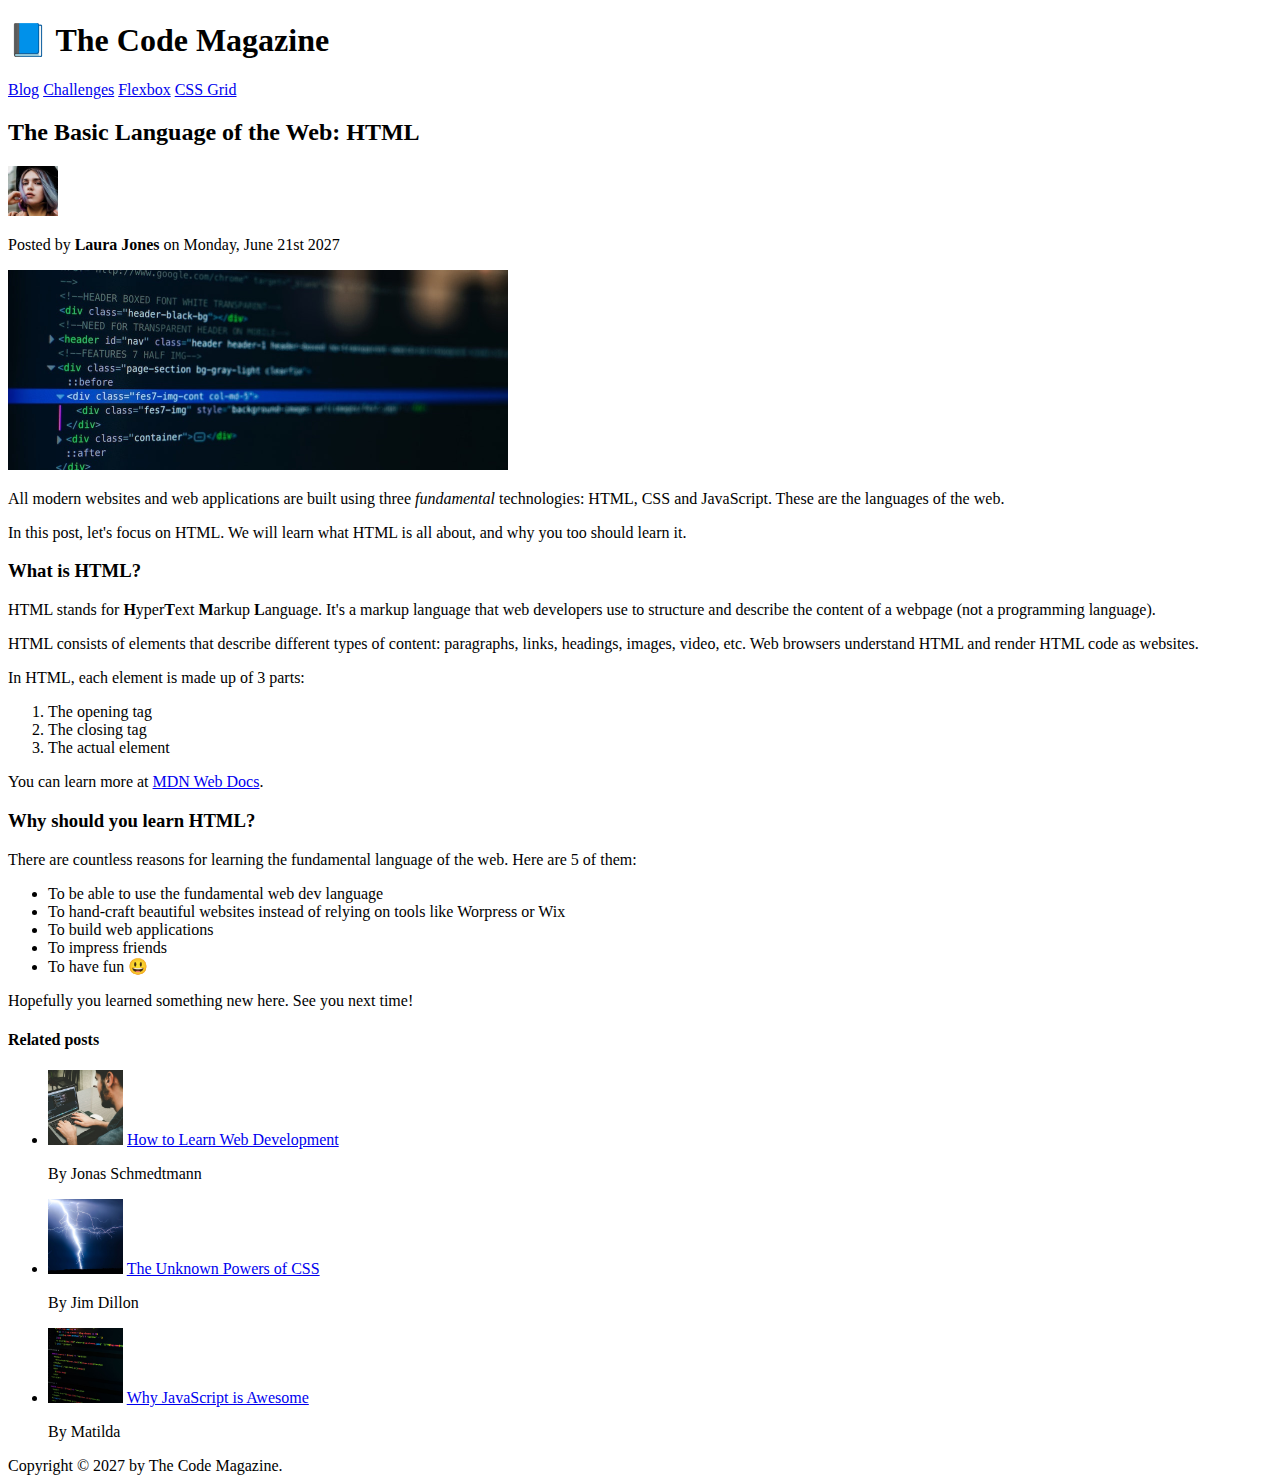
==== 03-CSS-Fundamentals/index.html @ 14dbea43 "sgfd" ====
<!DOCTYPE html>
<html lang="en">
  <head>
    <meta charset="UTF-8" />
    <title>The Basic Language of the Web: HTML</title>
  </head>

  <body>
    <!--
    <h1>The Basic Language of the Web: HTML</h1>
    <h2>The Basic Language of the Web: HTML</h2>
    <h3>The Basic Language of the Web: HTML</h3>
    <h4>The Basic Language of the Web: HTML</h4>
    <h5>The Basic Language of the Web: HTML</h5>
    <h6>The Basic Language of the Web: HTML</h6>
    -->

    <header>
      <h1>📘 The Code Magazine</h1>

      <nav>
        <a href="blog.html">Blog</a>
        <a href="#">Challenges</a>
        <a href="#">Flexbox</a>
        <a href="#">CSS Grid</a>
      </nav>
    </header>

    <article>
      <header>
        <h2>The Basic Language of the Web: HTML</h2>

        <img
          src="img/laura-jones.jpg"
          alt="Headshot of Laura Jones"
          height="50"
          width="50"
        />

        <p>Posted by <strong>Laura Jones</strong> on Monday, June 21st 2027</p>

        <img
          src="img/post-img.jpg"
          alt="HTML code on a screen"
          width="500"
          height="200"
        />
      </header>

      <p>
        All modern websites and web applications are built using three
        <em>fundamental</em>
        technologies: HTML, CSS and JavaScript. These are the languages of the
        web.
      </p>

      <p>
        In this post, let's focus on HTML. We will learn what HTML is all about,
        and why you too should learn it.
      </p>

      <h3>What is HTML?</h3>
      <p>
        HTML stands for <strong>H</strong>yper<strong>T</strong>ext
        <strong>M</strong>arkup <strong>L</strong>anguage. It's a markup
        language that web developers use to structure and describe the content
        of a webpage (not a programming language).
      </p>
      <p>
        HTML consists of elements that describe different types of content:
        paragraphs, links, headings, images, video, etc. Web browsers understand
        HTML and render HTML code as websites.
      </p>
      <p>In HTML, each element is made up of 3 parts:</p>

      <ol>
        <li>The opening tag</li>
        <li>The closing tag</li>
        <li>The actual element</li>
      </ol>

      <p>
        You can learn more at
        <a
          href="https://developer.mozilla.org/en-US/docs/Web/HTML"
          target="_blank"
          >MDN Web Docs</a
        >.
      </p>

      <h3>Why should you learn HTML?</h3>

      <p>
        There are countless reasons for learning the fundamental language of the
        web. Here are 5 of them:
      </p>

      <ul>
        <li>To be able to use the fundamental web dev language</li>
        <li>
          To hand-craft beautiful websites instead of relying on tools like
          Worpress or Wix
        </li>
        <li>To build web applications</li>
        <li>To impress friends</li>
        <li>To have fun 😃</li>
      </ul>

      <p>Hopefully you learned something new here. See you next time!</p>
    </article>

    <aside>
      <h4>Related posts</h4>

      <ul>
        <li>
          <img
            src="img/related-1.jpg"
            alt="Person programming"
            width="75"
            width="75"
          />
          <a href="#">How to Learn Web Development</a>
          <p>By Jonas Schmedtmann</p>
        </li>
        <li>
          <img src="img/related-2.jpg" alt="Lightning" width="75" heigth="75" />
          <a href="#">The Unknown Powers of CSS</a>
          <p>By Jim Dillon</p>
        </li>
        <li>
          <img
            src="img/related-3.jpg"
            alt="JavaScript code on a screen"
            width="75"
            height="75"
          />
          <a href="#">Why JavaScript is Awesome</a>
          <p>By Matilda</p>
        </li>
      </ul>
    </aside>

    <footer>Copyright &copy; 2027 by The Code Magazine.</footer>
  </body>
</html>
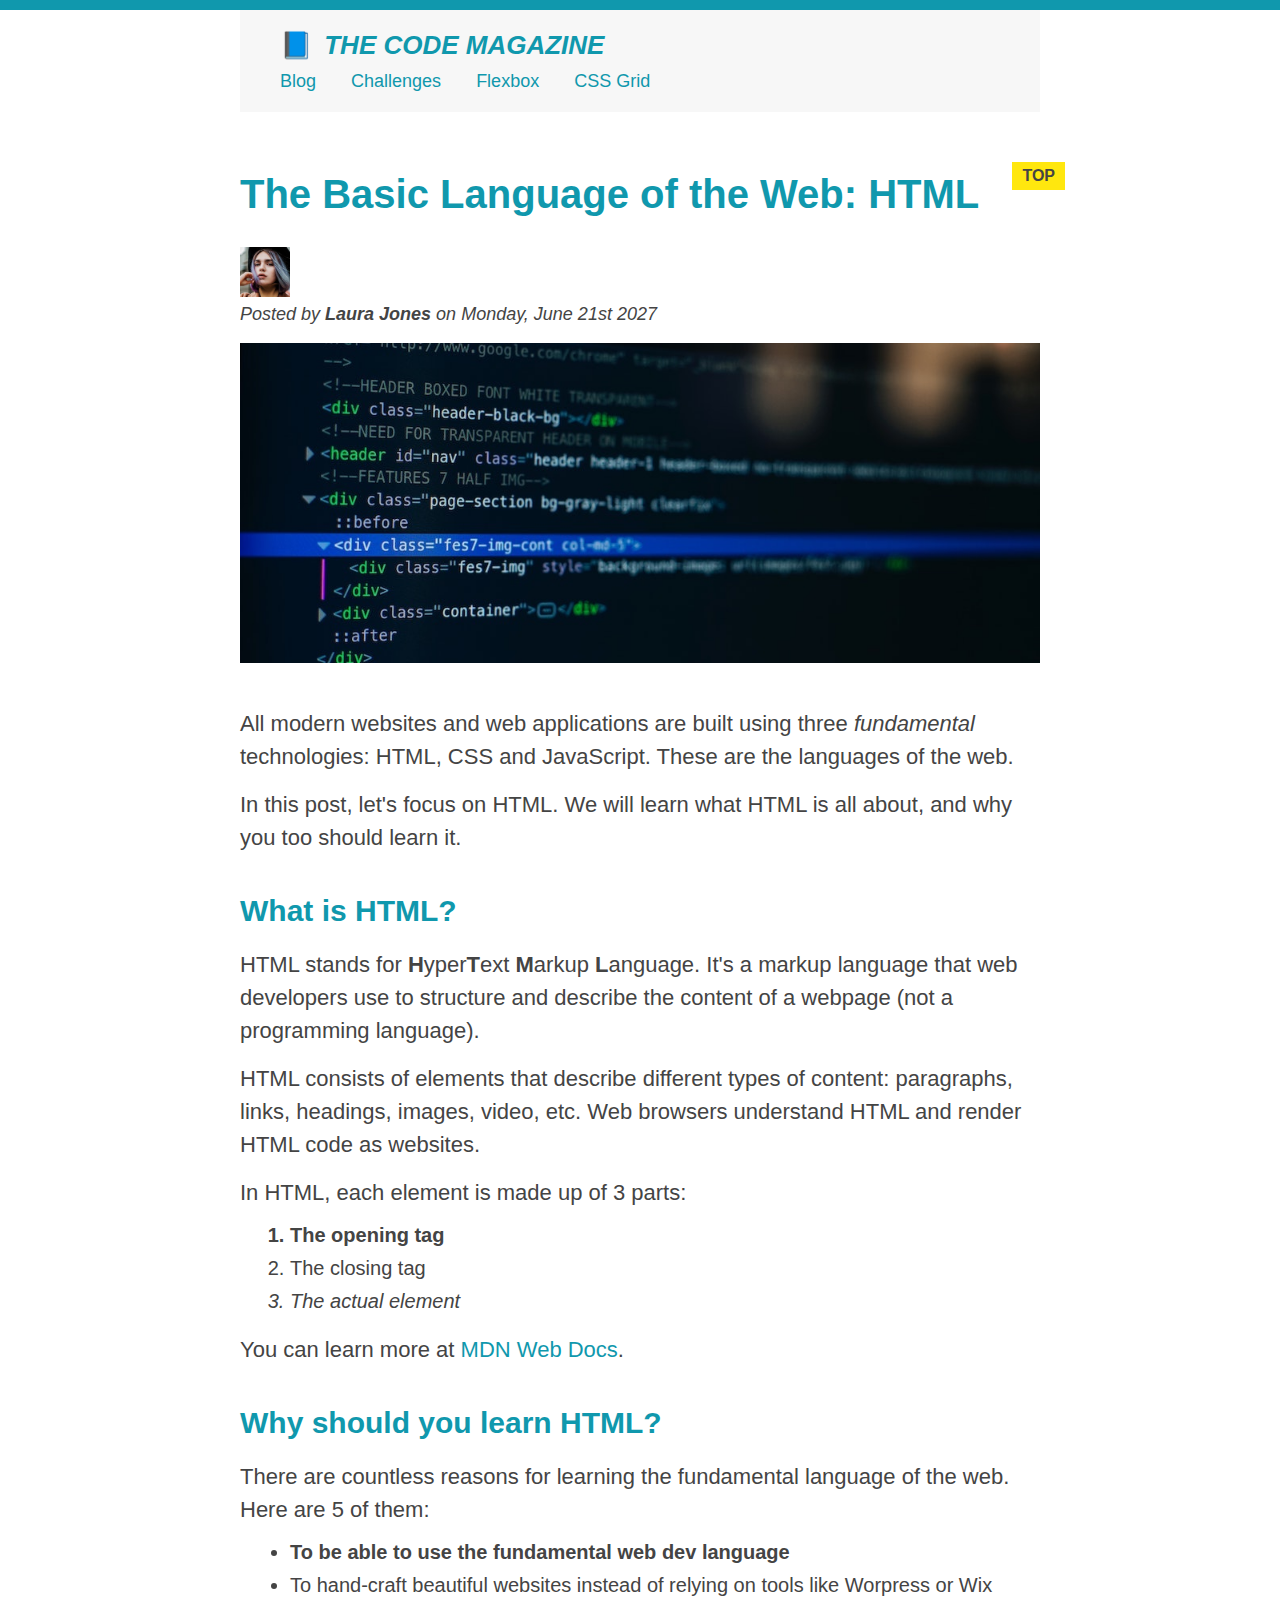
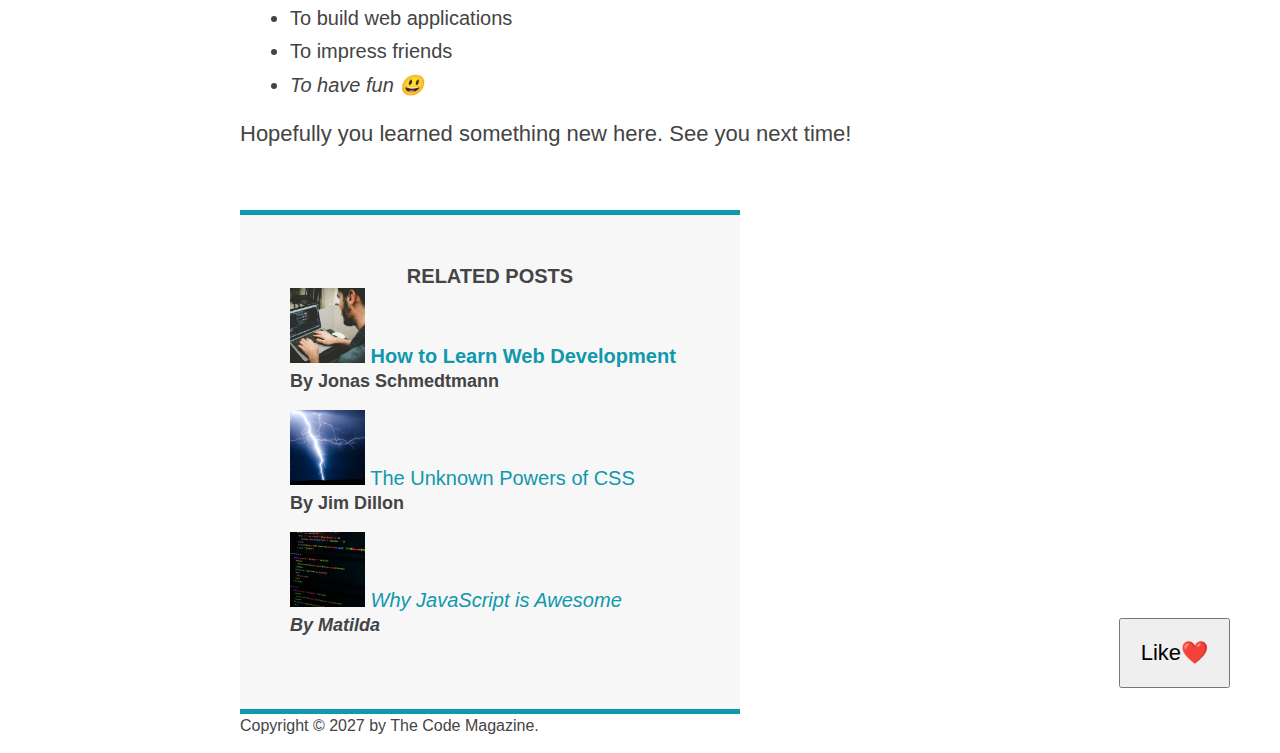
==== commit fb2fe10f: "htrsh" ====
--- a/03-CSS-Fundamentals/index.html
+++ b/03-CSS-Fundamentals/index.html
@@ -2,6 +2,8 @@
 <html lang="en">
   <head>
     <meta charset="UTF-8" />
+    <link href="style.css" rel="stylesheet" />
+
     <title>The Basic Language of the Web: HTML</title>
   </head>
 
@@ -14,133 +16,147 @@
     <h5>The Basic Language of the Web: HTML</h5>
     <h6>The Basic Language of the Web: HTML</h6>
     -->
+    <div class="container">
+      <header class="main-header">
+        <h1>📘 The Code Magazine</h1>
 
-    <header>
-      <h1>📘 The Code Magazine</h1>
-
-      <nav>
-        <a href="blog.html">Blog</a>
-        <a href="#">Challenges</a>
-        <a href="#">Flexbox</a>
-        <a href="#">CSS Grid</a>
-      </nav>
-    </header>
-
-    <article>
-      <header>
-        <h2>The Basic Language of the Web: HTML</h2>
-
-        <img
-          src="img/laura-jones.jpg"
-          alt="Headshot of Laura Jones"
-          height="50"
-          width="50"
-        />
-
-        <p>Posted by <strong>Laura Jones</strong> on Monday, June 21st 2027</p>
-
-        <img
-          src="img/post-img.jpg"
-          alt="HTML code on a screen"
-          width="500"
-          height="200"
-        />
+        <nav>
+          <a href="blog.html">Blog</a>
+          <a href="#">Challenges</a>
+          <a href="#">Flexbox</a>
+          <a href="#">CSS Grid</a>
+        </nav>
       </header>
 
-      <p>
-        All modern websites and web applications are built using three
-        <em>fundamental</em>
-        technologies: HTML, CSS and JavaScript. These are the languages of the
-        web.
-      </p>
+      <article>
+        <header class="post-header">
+          <h2>The Basic Language of the Web: HTML</h2>
 
-      <p>
-        In this post, let's focus on HTML. We will learn what HTML is all about,
-        and why you too should learn it.
-      </p>
+          <img
+            src="img/laura-jones.jpg"
+            alt="Headshot of Laura Jones"
+            height="50"
+            width="50"
+          />
 
-      <h3>What is HTML?</h3>
-      <p>
-        HTML stands for <strong>H</strong>yper<strong>T</strong>ext
-        <strong>M</strong>arkup <strong>L</strong>anguage. It's a markup
-        language that web developers use to structure and describe the content
-        of a webpage (not a programming language).
-      </p>
-      <p>
-        HTML consists of elements that describe different types of content:
-        paragraphs, links, headings, images, video, etc. Web browsers understand
-        HTML and render HTML code as websites.
-      </p>
-      <p>In HTML, each element is made up of 3 parts:</p>
+          <p id="author">
+            Posted by <strong>Laura Jones</strong> on Monday, June 21st 2027
+          </p>
 
-      <ol>
-        <li>The opening tag</li>
-        <li>The closing tag</li>
-        <li>The actual element</li>
-      </ol>
+          <img
+            src="img/post-img.jpg"
+            alt="HTML code on a screen"
+            width="500"
+            height="200"
+            class="post-image"
+          />
+          <button>Like❤️</button>
+        </header>
 
-      <p>
-        You can learn more at
-        <a
-          href="https://developer.mozilla.org/en-US/docs/Web/HTML"
-          target="_blank"
-          >MDN Web Docs</a
-        >.
-      </p>
+        <p>
+          All modern websites and web applications are built using three
+          <em>fundamental</em>
+          technologies: HTML, CSS and JavaScript. These are the languages of the
+          web.
+        </p>
 
-      <h3>Why should you learn HTML?</h3>
+        <p>
+          In this post, let's focus on HTML. We will learn what HTML is all
+          about, and why you too should learn it.
+        </p>
 
-      <p>
-        There are countless reasons for learning the fundamental language of the
-        web. Here are 5 of them:
-      </p>
+        <h3>What is HTML?</h3>
+        <p>
+          HTML stands for <strong>H</strong>yper<strong>T</strong>ext
+          <strong>M</strong>arkup <strong>L</strong>anguage. It's a markup
+          language that web developers use to structure and describe the content
+          of a webpage (not a programming language).
+        </p>
+        <p>
+          HTML consists of elements that describe different types of content:
+          paragraphs, links, headings, images, video, etc. Web browsers
+          understand HTML and render HTML code as websites.
+        </p>
+        <p>In HTML, each element is made up of 3 parts:</p>
 
-      <ul>
-        <li>To be able to use the fundamental web dev language</li>
-        <li>
-          To hand-craft beautiful websites instead of relying on tools like
-          Worpress or Wix
-        </li>
-        <li>To build web applications</li>
-        <li>To impress friends</li>
-        <li>To have fun 😃</li>
-      </ul>
+        <ol>
+          <li>The opening tag</li>
+          <li>The closing tag</li>
+          <li>The actual element</li>
+        </ol>
 
-      <p>Hopefully you learned something new here. See you next time!</p>
-    </article>
+        <p>
+          You can learn more at
+          <a
+            href="https://developer.mozilla.org/en-US/docs/Web/HTML"
+            target="_blank"
+            >MDN Web Docs</a
+          >.
+        </p>
 
-    <aside>
-      <h4>Related posts</h4>
+        <h3>Why should you learn HTML?</h3>
 
-      <ul>
-        <li>
-          <img
-            src="img/related-1.jpg"
-            alt="Person programming"
-            width="75"
-            width="75"
-          />
-          <a href="#">How to Learn Web Development</a>
-          <p>By Jonas Schmedtmann</p>
-        </li>
-        <li>
-          <img src="img/related-2.jpg" alt="Lightning" width="75" heigth="75" />
-          <a href="#">The Unknown Powers of CSS</a>
-          <p>By Jim Dillon</p>
-        </li>
-        <li>
-          <img
-            src="img/related-3.jpg"
-            alt="JavaScript code on a screen"
-            width="75"
-            height="75"
-          />
-          <a href="#">Why JavaScript is Awesome</a>
-          <p>By Matilda</p>
-        </li>
-      </ul>
-    </aside>
+        <p>
+          There are countless reasons for learning the fundamental language of
+          the web. Here are 5 of them:
+        </p>
 
-    <footer>Copyright &copy; 2027 by The Code Magazine.</footer>
+        <ul>
+          <li>To be able to use the fundamental web dev language</li>
+          <li>
+            To hand-craft beautiful websites instead of relying on tools like
+            Worpress or Wix
+          </li>
+          <li>To build web applications</li>
+          <li>To impress friends</li>
+          <li>To have fun 😃</li>
+        </ul>
+
+        <p>Hopefully you learned something new here. See you next time!</p>
+      </article>
+
+      <aside>
+        <h4>Related posts</h4>
+
+        <ul class="related">
+          <li>
+            <img
+              src="img/related-1.jpg"
+              alt="Person programming"
+              width="75"
+              width="75"
+            />
+            <a href="#">How to Learn Web Development</a>
+            <p class="related-author">By Jonas Schmedtmann</p>
+          </li>
+          <li>
+            <img
+              src="img/related-2.jpg"
+              alt="Lightning"
+              width="75"
+              heigth="75"
+            />
+            <a href="#">The Unknown Powers of CSS</a>
+            <p class="related-author">By Jim Dillon</p>
+          </li>
+          <li>
+            <img
+              src="img/related-3.jpg"
+              alt="JavaScript code on a screen"
+              width="75"
+              height="75"
+            />
+            <a href="#">Why JavaScript is Awesome</a>
+            <p class="related-author">By Matilda</p>
+          </li>
+        </ul>
+      </aside>
+
+      <footer>
+        <p id="copyright" class="copyright text">
+          Copyright &copy; 2027 by The Code Magazine.
+        </p>
+      </footer>
+    </div>
   </body>
 </html>
--- a/03-CSS-Fundamentals/style.css
+++ b/03-CSS-Fundamentals/style.css
@@ -0,0 +1,223 @@
+* {
+  margin: 0;
+  padding: 0;
+}
+
+/* PAGE SECTIONS */
+body {
+  font-family: sans-serif;
+  color: #444;
+
+  border-top: 10px solid #1098ad;
+  position: relative;
+}
+
+.container {
+  width: 800px;
+  margin: 0 auto;
+}
+
+.main-header {
+  background-color: #f7f7f7;
+  padding: 20px 40px;
+  margin-bottom: 60px;
+  /* height: 80px; */
+}
+
+nav {
+  font-size: 18px;
+}
+
+article {
+  margin-bottom: 60px;
+}
+
+.post-header {
+  margin-bottom: 40px;
+}
+
+aside {
+  background-color: #f7f7f7;
+  border-top: 5px solid #1098ad;
+  border-bottom: 5px solid #1098ad;
+  padding: 50px 0px;
+  width: 500px;
+}
+
+/*SMaller Elements */
+h1,
+h2,
+h3 {
+  color: #1098ad;
+}
+
+h1 {
+  font-size: 26px;
+  text-transform: uppercase;
+  font-style: italic;
+}
+
+h2 {
+  font-size: 40px;
+  margin-bottom: 30px;
+  position: relative;
+}
+
+h3 {
+  font-size: 30px;
+  margin-bottom: 20px;
+  margin-top: 40px;
+}
+
+h4 {
+  font-size: 20px;
+  text-transform: uppercase;
+  text-align: center;
+}
+
+p {
+  font-size: 22px;
+  line-height: 1.5;
+  margin-bottom: 15px;
+}
+
+ul,
+ol {
+  margin-left: 50px;
+  margin-bottom: 20px;
+}
+
+li {
+  font-size: 20px;
+  margin-bottom: 10px;
+}
+
+li:last-child {
+  margin-bottom: 0px;
+}
+
+/* footer p {
+  font-size: 16px;
+} */
+
+/* article header p {
+  font-style: italic;
+} */
+
+#author {
+  font-style: italic;
+  font-size: 18px;
+}
+
+#copyright {
+  font-size: 16px;
+}
+
+.related-author {
+  font-size: 18px;
+  font-weight: bold;
+}
+
+.related {
+  list-style: none;
+}
+
+li:first-child {
+  font-weight: bold;
+}
+
+li:last-child {
+  font-style: italic;
+}
+
+/* Styling Links */
+
+a:link {
+  color: #1098ad;
+  text-decoration: none;
+}
+
+a:visited {
+  color: #1098ad;
+}
+
+a:hover {
+  color: orangered;
+  font-weight: bold;
+  text-decoration: underline orangered;
+}
+
+a:active {
+  background-color: black;
+  font-style: italic;
+}
+
+.post-image {
+  width: 100%;
+  height: auto;
+}
+
+nav a:link {
+  /* margin: 20px;
+  padding: 20px;
+  display: block; */
+
+  margin-right: 30px;
+  margin-top: 10px;
+  display: inline-block;
+}
+
+nav a:link:last-child {
+  margin-right: 0;
+}
+
+button {
+  font-size: 22px;
+  padding: 20px;
+  cursor: pointer;
+
+  position: absolute;
+  bottom: 50px;
+  right: 50px;
+}
+
+h1::first-letter {
+  font-style: normal;
+  margin-right: 5px;
+}
+
+h2::after {
+  content: "TOP";
+  background-color: #ffe70e;
+  color: #444;
+  font-size: 16px;
+  font-weight: bold;
+  display: inline-block;
+  padding: 5px 10px;
+  position: absolute;
+  top: -10px;
+  right: -25px;
+}
+/* LVHA */
+/* link
+visited 
+hover 
+active  */
+
+/* resolving conflict */
+
+/* #copyright {
+  color: red;
+}
+
+.copyright {
+  color: blue;
+}
+
+.text {
+  color: yellow;
+}
+
+footer p {
+  color: green;
+} */
